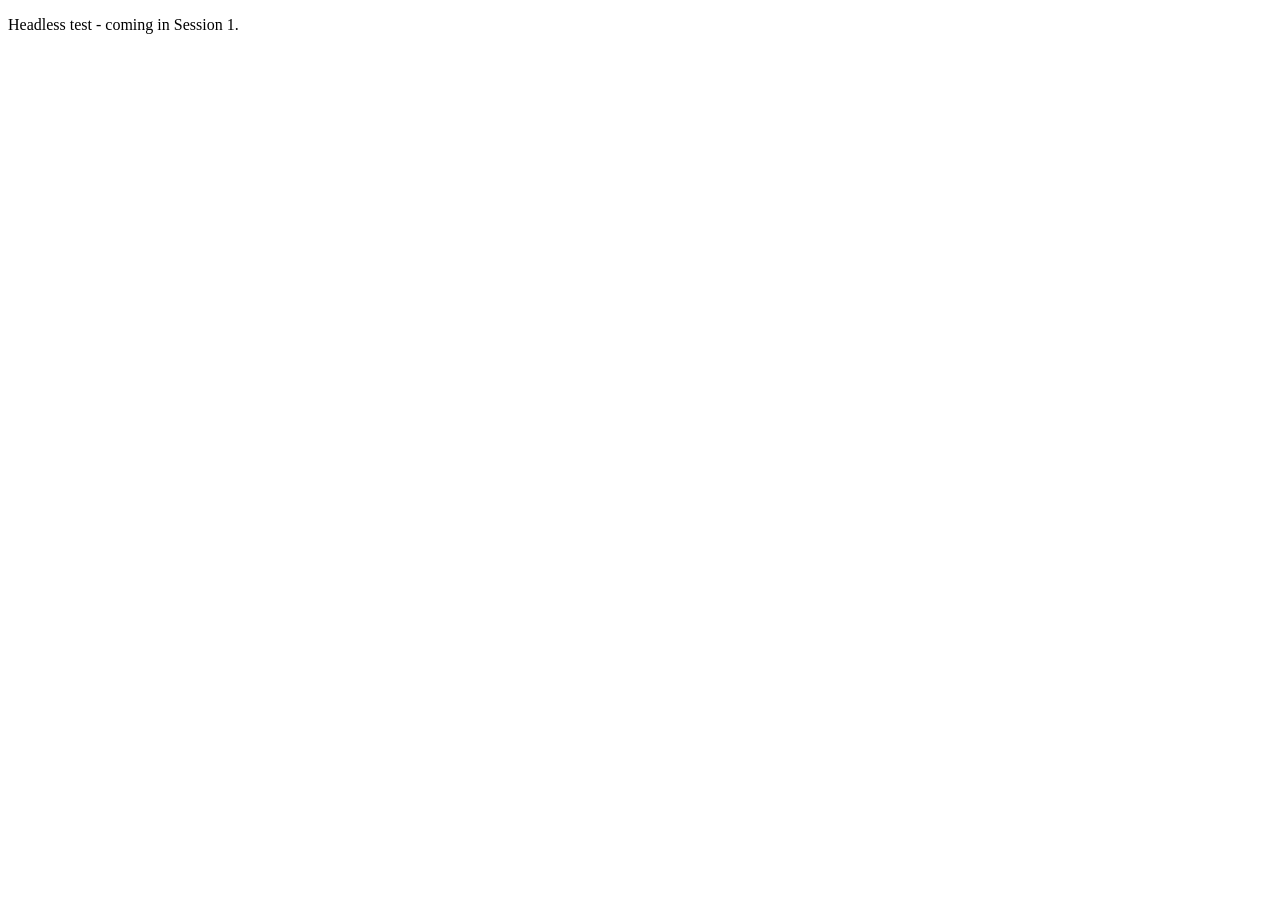
==== tools/headless.html @ 5864581e "Session 0: project setup" ====
<!DOCTYPE html>
<html lang="en">
<head>
  <meta charset="utf-8">
  <title>Genesis Lab - Headless test</title>
</head>
<body>
  <!-- Runs the simulation with no drawing and prints a report. Built in Session 1. -->
  <p>Headless test - coming in Session 1.</p>
</body>
</html>
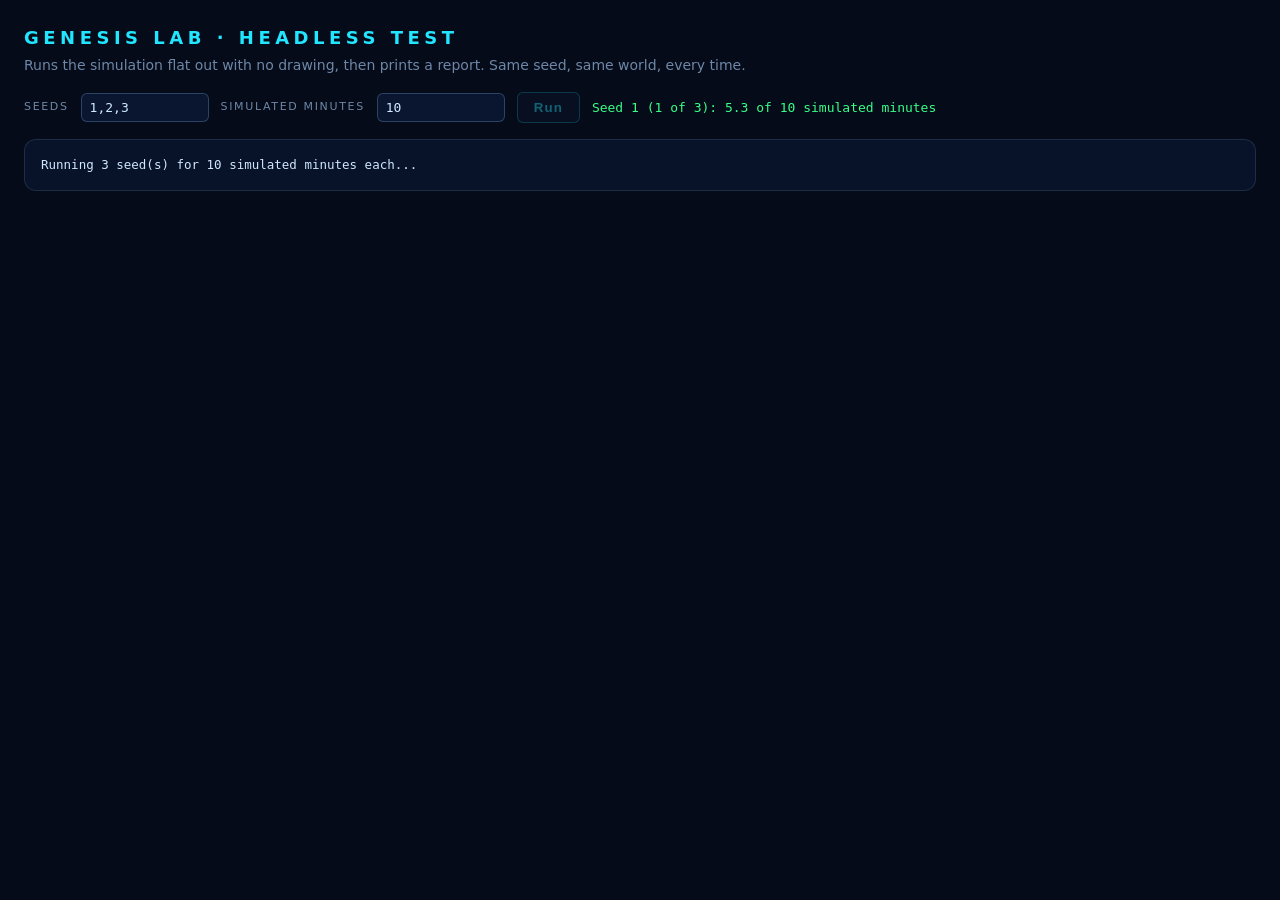
==== commit 7b4e18e9: "Session 1: core simulation and look Co-Authored-By: Claude Opus 5.5 <noreply@anthropic.com>" ====
--- a/tools/headless.html
+++ b/tools/headless.html
@@ -2,10 +2,95 @@
 <html lang="en">
 <head>
   <meta charset="utf-8">
+  <meta name="viewport" content="width=device-width, initial-scale=1">
   <title>Genesis Lab - Headless test</title>
+  <style>
+    body { margin: 0; padding: 24px; background: #050B18; color: #CFE8FF;
+           font: 14px/1.5 "Inter", system-ui, "Segoe UI", sans-serif; }
+    h1 { margin: 0 0 4px; font-size: 18px; letter-spacing: 0.25em; color: #22E5FF; }
+    p { margin: 0 0 16px; color: #6E87A8; }
+    .row { display: flex; flex-wrap: wrap; gap: 12px; align-items: center; margin-bottom: 16px; }
+    label { font-size: 11px; letter-spacing: 0.15em; text-transform: uppercase; color: #6E87A8; }
+    input { background: #0A1630; color: #CFE8FF; border: 1px solid rgba(140,200,255,0.25);
+            border-radius: 6px; padding: 6px 8px; font: 13px "JetBrains Mono", Consolas, monospace; width: 110px; }
+    button { background: #0A1630; color: #22E5FF; border: 1px solid rgba(34,229,255,0.5); border-radius: 6px;
+             padding: 7px 16px; font-weight: 600; letter-spacing: 0.08em; cursor: pointer; }
+    button:disabled { opacity: 0.4; cursor: default; }
+    #progress { color: #39FF88; font: 13px "JetBrains Mono", Consolas, monospace; }
+    pre { background: rgba(10,22,48,0.7); border: 1px solid rgba(140,200,255,0.15); border-radius: 12px;
+          padding: 16px; overflow-x: auto; font: 12.5px/1.45 "JetBrains Mono", Consolas, monospace; white-space: pre; }
+  </style>
 </head>
 <body>
-  <!-- Runs the simulation with no drawing and prints a report. Built in Session 1. -->
-  <p>Headless test - coming in Session 1.</p>
+  <h1>GENESIS LAB &middot; HEADLESS TEST</h1>
+  <p>Runs the simulation flat out with no drawing, then prints a report. Same seed, same world, every time.</p>
+  <div class="row">
+    <label for="seeds">Seeds</label><input id="seeds" value="1,2,3">
+    <label for="minutes">Simulated minutes</label><input id="minutes" value="10">
+    <button id="run">Run</button>
+    <span id="progress"></span>
+  </div>
+  <pre id="report">Starting...</pre>
+
+  <!-- The simulation only: no drawing code is loaded here. -->
+  <script src="../js/config.js"></script>
+  <script src="../js/core/rng.js"></script>
+  <script src="../js/core/math.js"></script>
+  <script src="../js/core/noise.js"></script>
+  <script src="../js/core/spatialGrid.js"></script>
+  <script src="../js/sim/genome.js"></script>
+  <script src="../js/sim/brain.js"></script>
+  <script src="../js/sim/events.js"></script>
+  <script src="../js/sim/stats.js"></script>
+  <script src="../js/sim/food.js"></script>
+  <script src="../js/sim/creature.js"></script>
+  <script src="../js/sim/world.js"></script>
+  <script src="headless.js"></script>
+  <script>
+    (function () {
+      var params = new URLSearchParams(location.search);
+      var seedsBox = document.getElementById('seeds'), minutesBox = document.getElementById('minutes');
+      var runBtn = document.getElementById('run'), progress = document.getElementById('progress');
+      var report = document.getElementById('report');
+      if (params.get('seeds')) seedsBox.value = params.get('seeds');
+      if (params.get('minutes')) minutesBox.value = params.get('minutes');
+
+      function start() {
+        var seeds = seedsBox.value.split(',').map(function (s) { return parseInt(s, 10); })
+          .filter(function (s) { return !isNaN(s); });
+        var minutes = Math.max(1, parseFloat(minutesBox.value) || 10);
+        var results = [], text = [], index = 0, run = null;
+        window.headlessDone = false;
+        runBtn.disabled = true;
+        report.textContent = 'Running ' + seeds.length + ' seed(s) for ' + minutes + ' simulated minutes each...';
+        function chunk() {
+          if (!run) run = new GL.Headless.SeedRun(seeds[index], minutes);
+          var done = run.advance(1200);
+          var simMin = run.world.time / 60;
+          progress.textContent = 'Seed ' + seeds[index] + ' (' + (index + 1) + ' of ' + seeds.length + '): ' +
+            simMin.toFixed(1) + ' of ' + minutes + ' simulated minutes';
+          if (done) {
+            var r = run.result();
+            results.push(r);
+            text.push(GL.Headless.formatSeed(r));
+            report.textContent = text.join('\n\n');
+            run = null;
+            index++;
+          }
+          if (index < seeds.length) { setTimeout(chunk, 0); return; }
+          text.push(GL.Headless.formatSummary(results));
+          report.textContent = text.join('\n\n');
+          progress.textContent = 'Done.';
+          runBtn.disabled = false;
+          window.headlessResults = results;
+          window.headlessDone = true;
+          document.title = 'Genesis Lab - Headless test (done)';
+        }
+        setTimeout(chunk, 30);
+      }
+      runBtn.addEventListener('click', start);
+      start();
+    })();
+  </script>
 </body>
 </html>
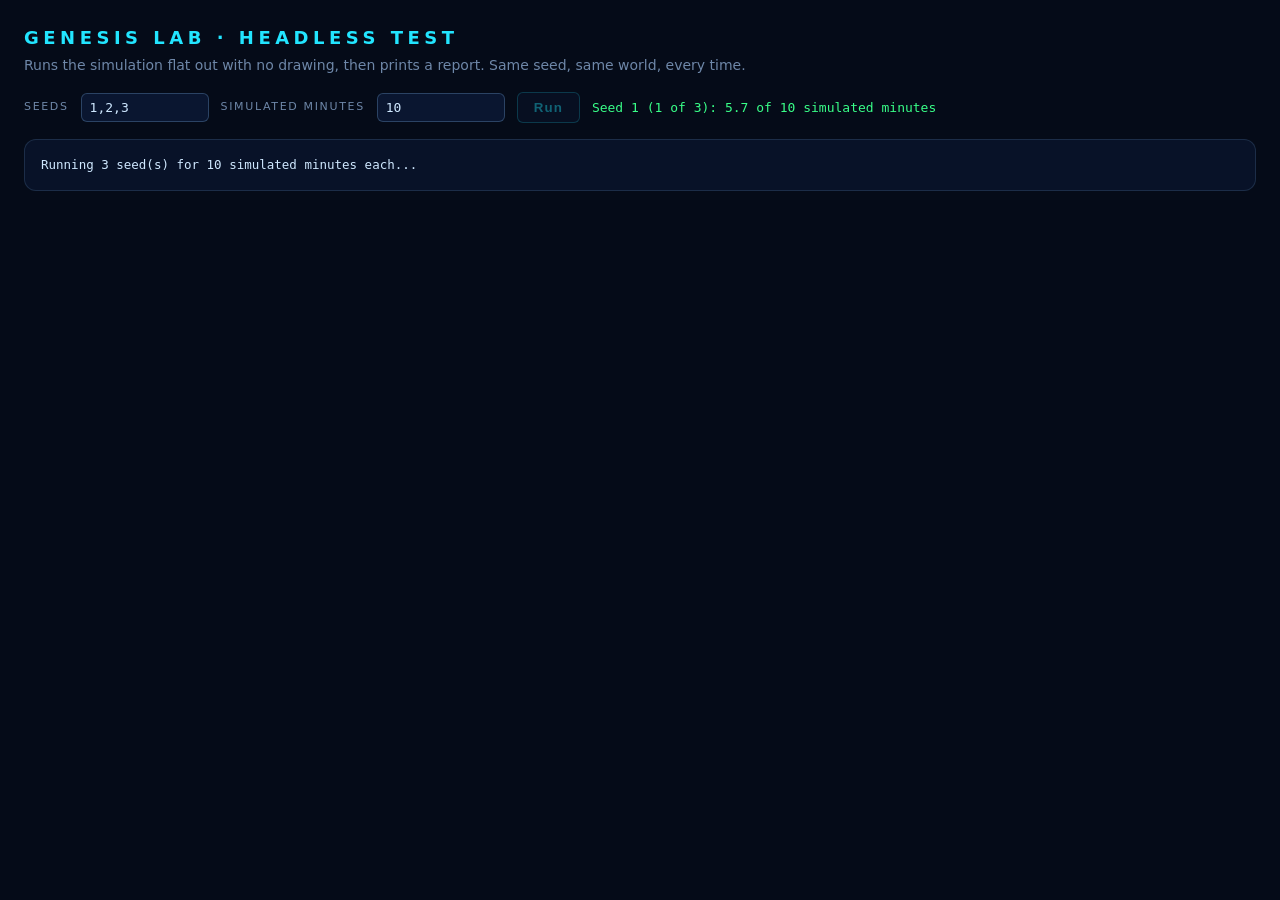
==== commit 199fb4a4: "Session 3: predators, species, god mode Co-Authored-By: Claude Opus 5.5 <noreply@anthropic.com>" ====
--- a/tools/headless.html
+++ b/tools/headless.html
@@ -41,6 +41,9 @@
   <script src="../js/sim/genome.js"></script>
   <script src="../js/sim/brain.js"></script>
   <script src="../js/sim/events.js"></script>
+  <script src="../js/sim/names.js"></script>
+  <script src="../js/sim/species.js"></script>
+  <script src="../js/sim/story.js"></script>
   <script src="../js/sim/stats.js"></script>
   <script src="../js/sim/food.js"></script>
   <script src="../js/sim/creature.js"></script>
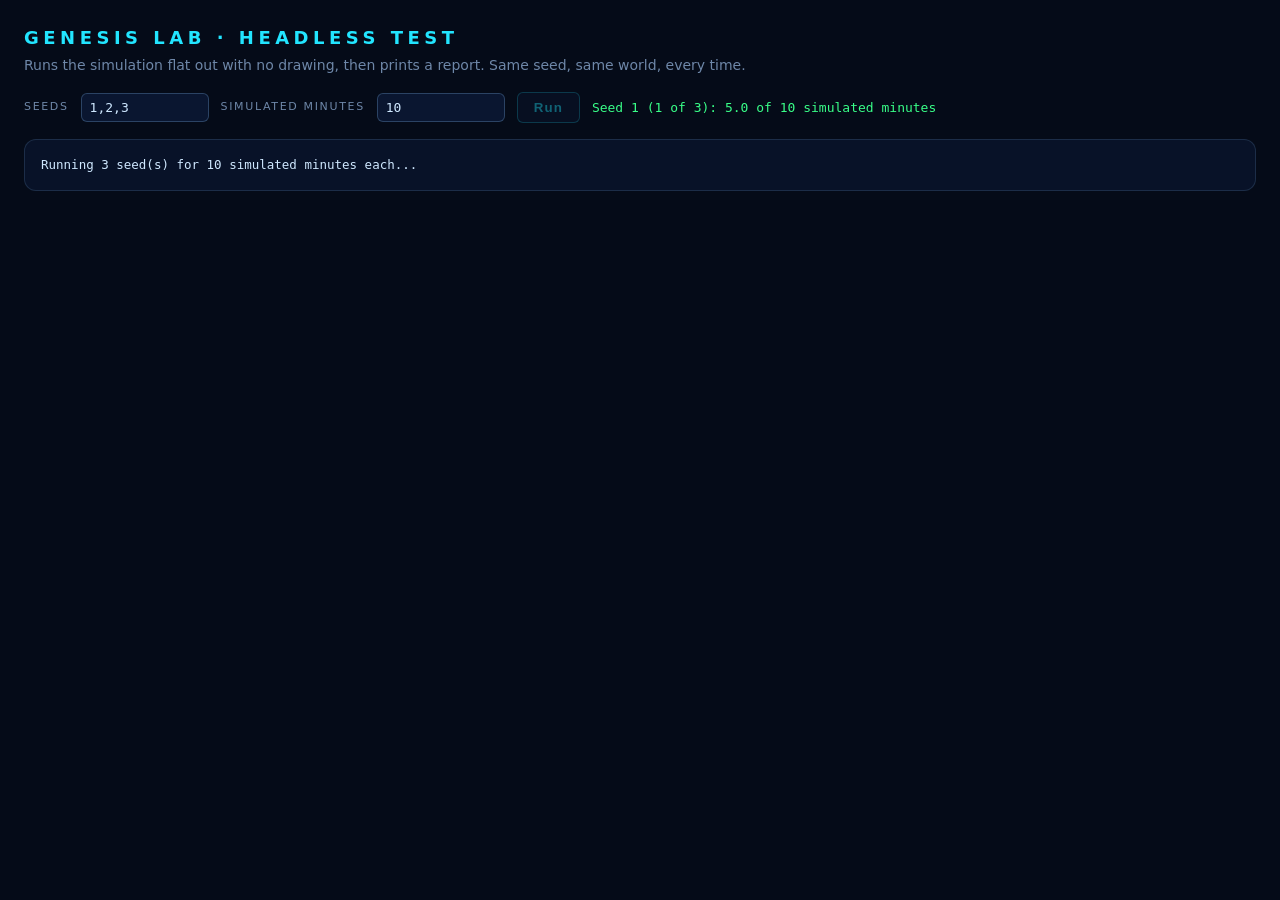
==== commit f1a85ae3: "Phone worlds get predators A world with a cap below 400 is now a scaled-down laptop world (js/sim/ru" ====
--- a/tools/headless.html
+++ b/tools/headless.html
@@ -48,6 +48,7 @@
   <script src="../js/sim/food.js"></script>
   <script src="../js/sim/creature.js"></script>
   <script src="../js/sim/world.js"></script>
+  <script src="../js/sim/rules.js"></script>
   <script src="headless.js"></script>
   <script>
     (function () {
@@ -57,6 +58,7 @@
       var report = document.getElementById('report');
       if (params.get('seeds')) seedsBox.value = params.get('seeds');
       if (params.get('minutes')) minutesBox.value = params.get('minutes');
+      var cap = parseInt(params.get('cap') || '0', 10) || 0;   // ?cap=150: a phone-size world (default: the laptop cap)
 
       function start() {
         var seeds = seedsBox.value.split(',').map(function (s) { return parseInt(s, 10); })
@@ -67,7 +69,7 @@
         runBtn.disabled = true;
         report.textContent = 'Running ' + seeds.length + ' seed(s) for ' + minutes + ' simulated minutes each...';
         function chunk() {
-          if (!run) run = new GL.Headless.SeedRun(seeds[index], minutes);
+          if (!run) run = new GL.Headless.SeedRun(seeds[index], minutes, cap);
           var done = run.advance(1200);
           var simMin = run.world.time / 60;
           progress.textContent = 'Seed ' + seeds[index] + ' (' + (index + 1) + ' of ' + seeds.length + '): ' +
